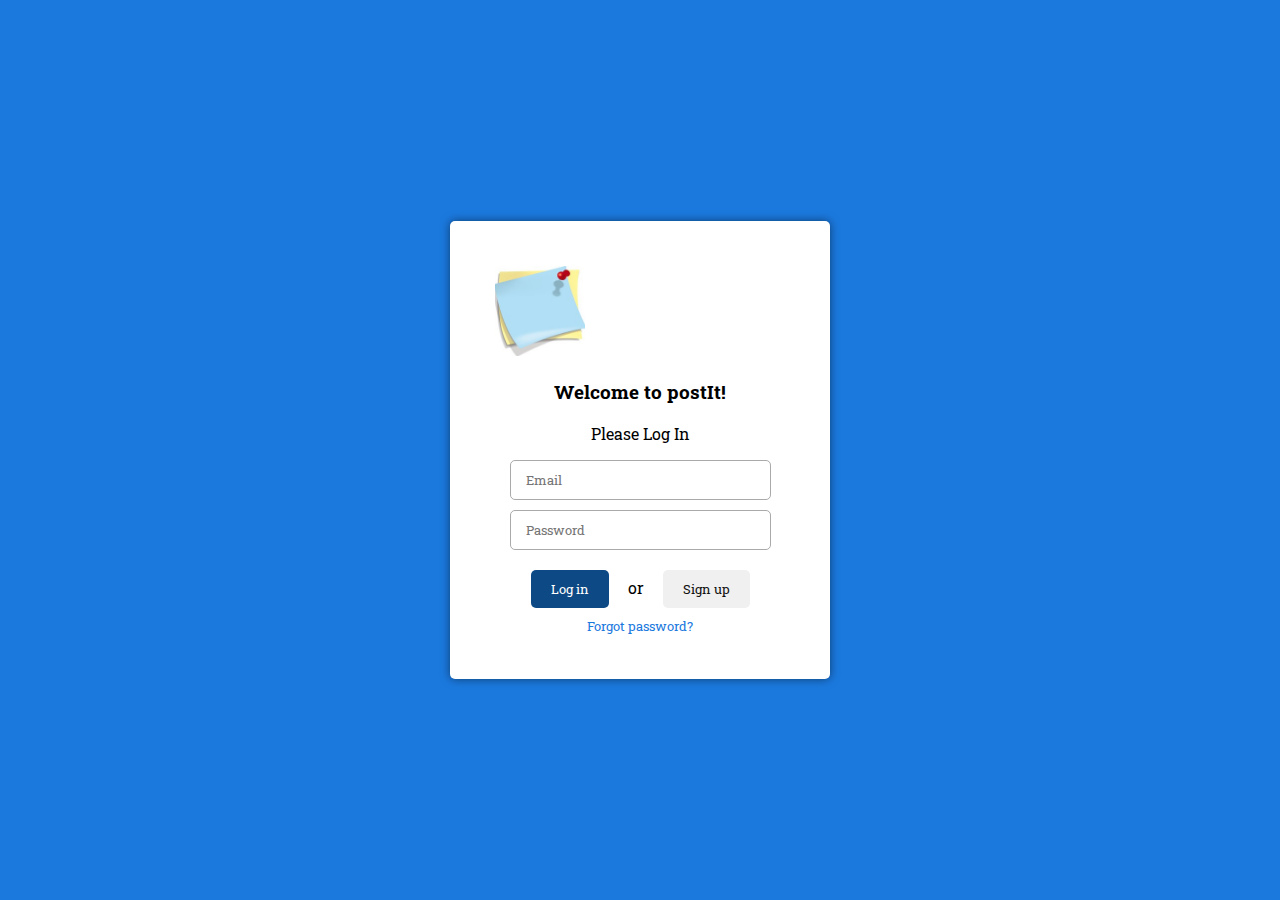
==== login.html @ e3085bb3 "Prettify CSS" ====
<!DOCTYPE html>
<html lang="en">

<head>
    <meta charset="UTF-8" />
    <title>Welcome to postIt! Please Login</title>

    <meta name="viewport" content="width = device-width, initial-scale = 1" />

    <!-- local stylesheet, see folder 'css'-->
    <link rel="stylesheet" href="css/common.css" />
    <link rel="stylesheet" href="css/login.css" />

    <!--Import Google Font-->
    <link href="https://fonts.googleapis.com/css2?family=Roboto+Slab:wght@300;400&display=swap" rel="stylesheet" />
</head>

<body>
    <section id="login-container">
        <div id="login-box">
            <div class="img">
                <img src="./img/postIt1.jpg" width=90 height=90 alt="Icon">
            </div>
            <h3>Welcome to postIt!</h3>
            <p>Please Log In</p>

            <form name="login-form"
                action="./index.html"
                method="GET">            
                <input class="login-input" type="text" placeholder="Email" />
                <input class="login-input" type="password" placeholder="Password" />
                <div>
                    <input class="login-button" type="submit" value="Log in" />
                    <span class="s-hidden">or</span>
                    <input type="button" class="login-button button-secondary" value="Sign up" />
                </div>
                <a class="forgot" href="#">Forgot password?</a>
            </form>
        </div>
    </section>
</body>

</html>
---- css/common.css ----
html, body {
    margin: 0;
	padding: 0;
    background-color: #1b79de;
}
* {
	box-sizing: border-box;
	font-family: 'Roboto Slab', serif;
}

a {
	color: #1b79de;
	text-decoration: none;
}

input, button {
    font-size: 13px;
	resize: none;
	border-radius: 5px;
	outline: none;
}

input[type=text], #login-container #login-box input[type=password]{
	border: solid 1px #aaaaaa;
	background-color: white;
    padding: 10px 15px;
}

input[type=button], input[type=submit], button {
    background:#0d4985;
	color: #FFFFFF;
	border: none;
    padding: 10px 20px;
}

.button-secondary {
	background:#F0F0F0 !important;
    color: #111111 !important;
}
---- css/login.css ----
#login-container {	
	height:100vh;
	background-size: cover;
	display:flex;
	justify-content:center;
	align-items:center;
	flex-wrap: wrap;
}

#login-box {
	width: 380px;
	max-width: 100vw;
	background-color: #ffffff;
	text-align: center;
	padding: 45px;
	border-radius: 5px;
	box-shadow: 0px 0px 10px 0px rgba(0,0,0,0.5);
}

#login-container #login-box .login-input {
	display: block;
	margin: 10px auto;
	width: 90%;
}

#login-container #login-box .login-button {
	margin: 10px 15px;
}

#login-container #login-box .img{
	text-align: left;
}
 
#login-container #login-box .forgot {
	font-size: 0.8em;
	display: block;
}

@media only screen and (max-width: 420px) {
	#login-box {
		width: 100%;
		border-radius: 0;
		padding: 10px 15px;
	}

	#login-container #login-box .login-input {
		width: 100%;
	}

	#login-container #login-box .s-hidden {
		display: none;
	}

	#login-container #login-box .login-button {
		width: 100%;
		margin: 5px auto;
	}

	#login-container #login-box .forgot {
		margin-top: 20px;
	}
}
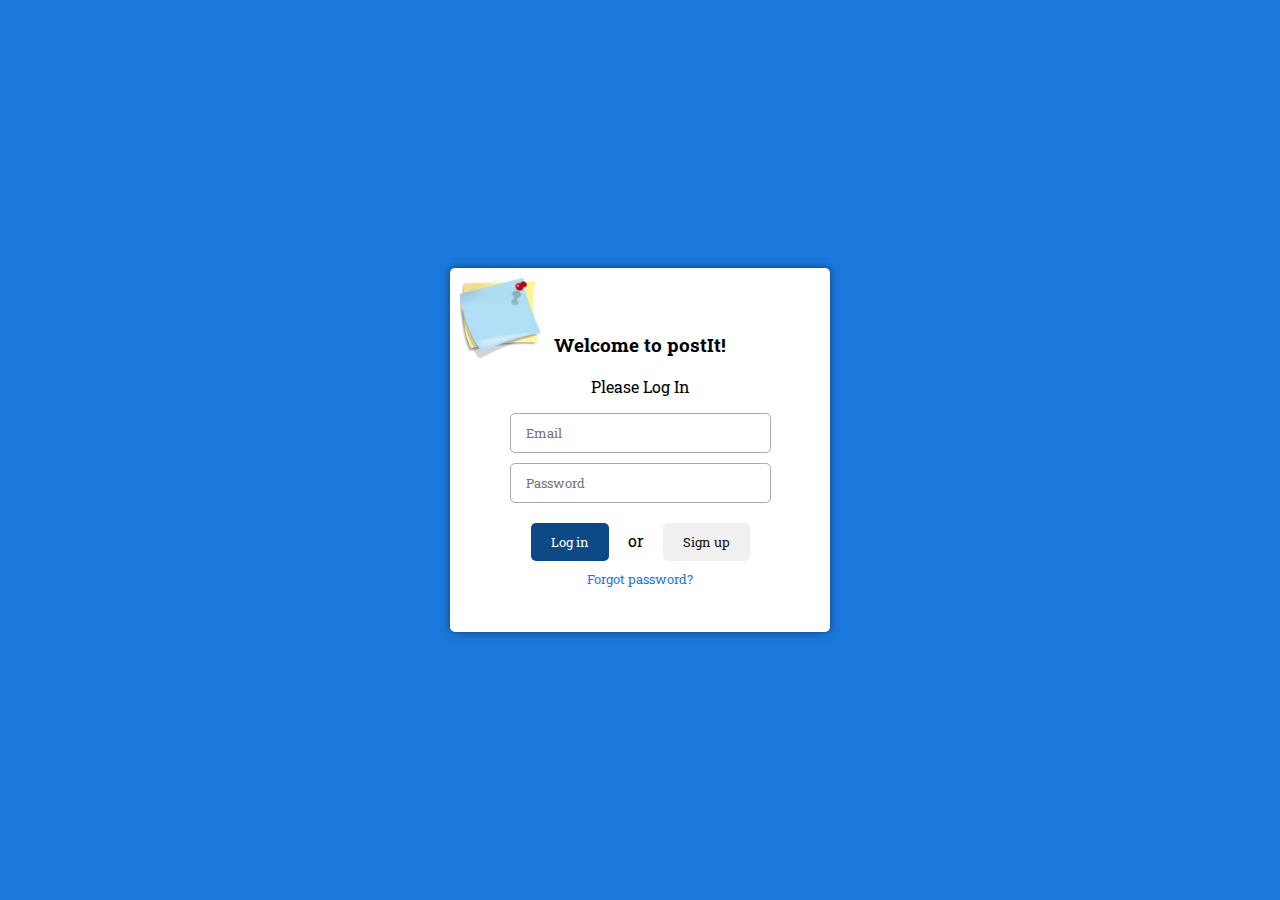
==== commit 09a34883: "Forcibly added required CSS" ====
--- a/login.html
+++ b/login.html
@@ -18,9 +18,7 @@
 <body>
     <section id="login-container">
         <div id="login-box">
-            <div class="img">
-                <img src="./img/postIt1.jpg" width=90 height=90 alt="Icon">
-            </div>
+            <img src="./img/postIt1.jpg" class="img" alt="Icon">
             <h3>Welcome to postIt!</h3>
             <p>Please Log In</p>
 
@@ -30,6 +28,10 @@
                 <input class="login-input" type="text" placeholder="Email" />
                 <input class="login-input" type="password" placeholder="Password" />
                 <div>
+
+                    <!-- We decided to use this layout instead (even though it is not the same as the screenshots) -->
+                    <!-- If there is any problem with our solution, we will change it until next submission -->
+
                     <input class="login-button" type="submit" value="Log in" />
                     <span class="s-hidden">or</span>
                     <input type="button" class="login-button button-secondary" value="Sign up" />
--- a/css/common.css
+++ b/css/common.css
@@ -30,10 +30,24 @@
     background:#0d4985;
 	color: #FFFFFF;
 	border: none;
-    padding: 10px 20px;
+	padding: 10px 20px;
+	cursor: pointer;
+}
+
+input[type=button]:hover, input[type=submit]:hover, button:hover {
+    background:#08335f;
 }
 
 .button-secondary {
 	background:#F0F0F0 !important;
     color: #111111 !important;
+}
+
+.button-secondary:hover {
+	background:#DDDDDD !important;
+    color: #111111 !important;
+}
+
+body > header ~ section {
+	margin-top: 45px !important;
 }--- a/css/login.css
+++ b/css/login.css
@@ -15,6 +15,7 @@
 	padding: 45px;
 	border-radius: 5px;
 	box-shadow: 0px 0px 10px 0px rgba(0,0,0,0.5);
+	position: relative;
 }
 
 #login-container #login-box .login-input {
@@ -28,7 +29,11 @@
 }
 
 #login-container #login-box .img{
-	text-align: left;
+	position: absolute;
+	top: 10px;
+	left: 10px;
+	width: 80px;
+	height: 80px;
 }
  
 #login-container #login-box .forgot {
@@ -59,4 +64,8 @@
 	#login-container #login-box .forgot {
 		margin-top: 20px;
 	}
+
+	#login-container #login-box .img{
+		position: relative;
+	}
 }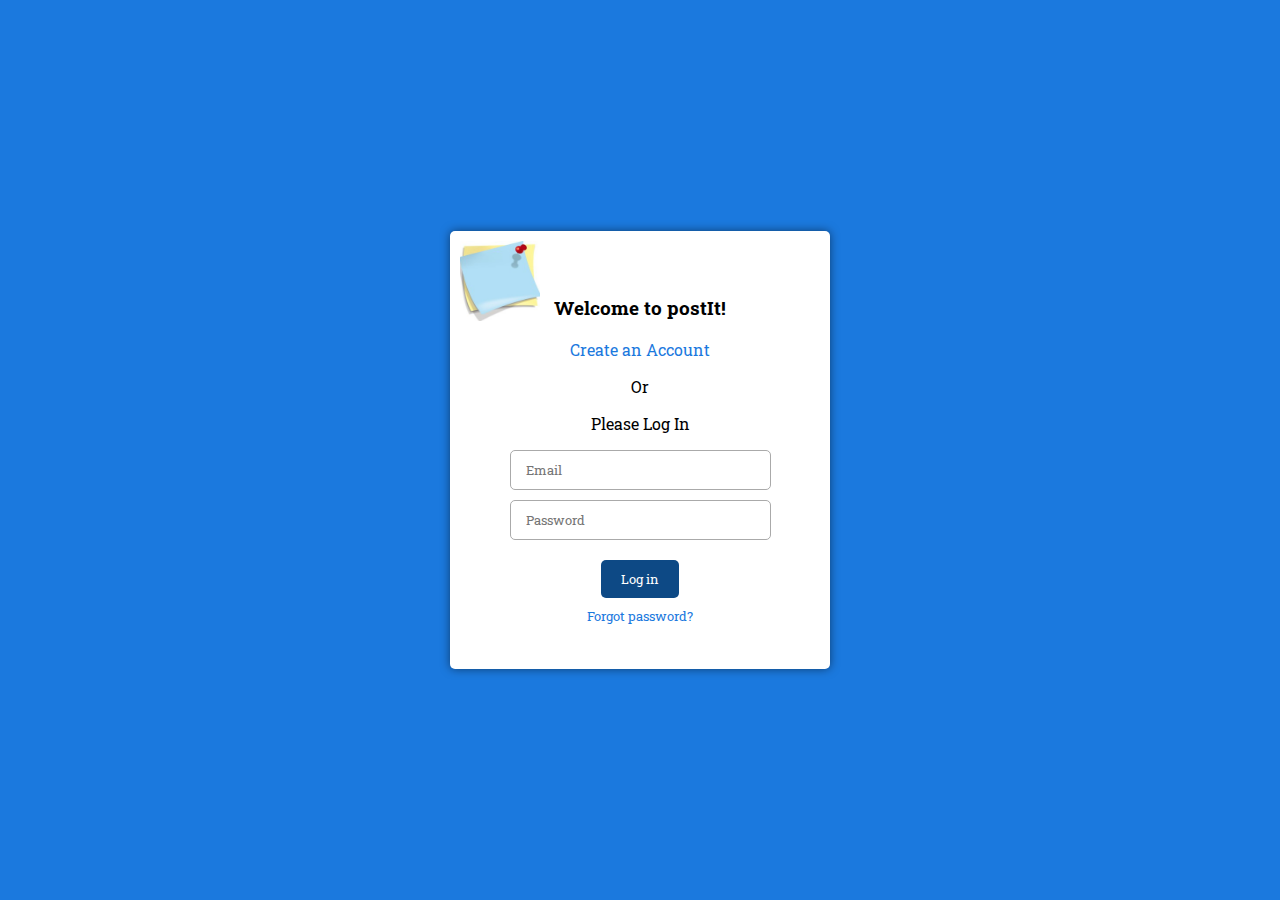
==== commit 633020ab: "change style back" ====
--- a/login.html
+++ b/login.html
@@ -20,6 +20,8 @@
         <div id="login-box">
             <img src="./img/postIt1.jpg" class="img" alt="Icon">
             <h3>Welcome to postIt!</h3>
+            <a class="hrefMessage1" href="#">Create an Account</a>
+            <p class="s-hidden">Or</p>
             <p>Please Log In</p>
 
             <form name="login-form"
@@ -33,8 +35,6 @@
                     <!-- If there is any problem with our solution, we will change it until next submission -->
 
                     <input class="login-button" type="submit" value="Log in" />
-                    <span class="s-hidden">or</span>
-                    <input type="button" class="login-button button-secondary" value="Sign up" />
                 </div>
                 <a class="forgot" href="#">Forgot password?</a>
             </form>
